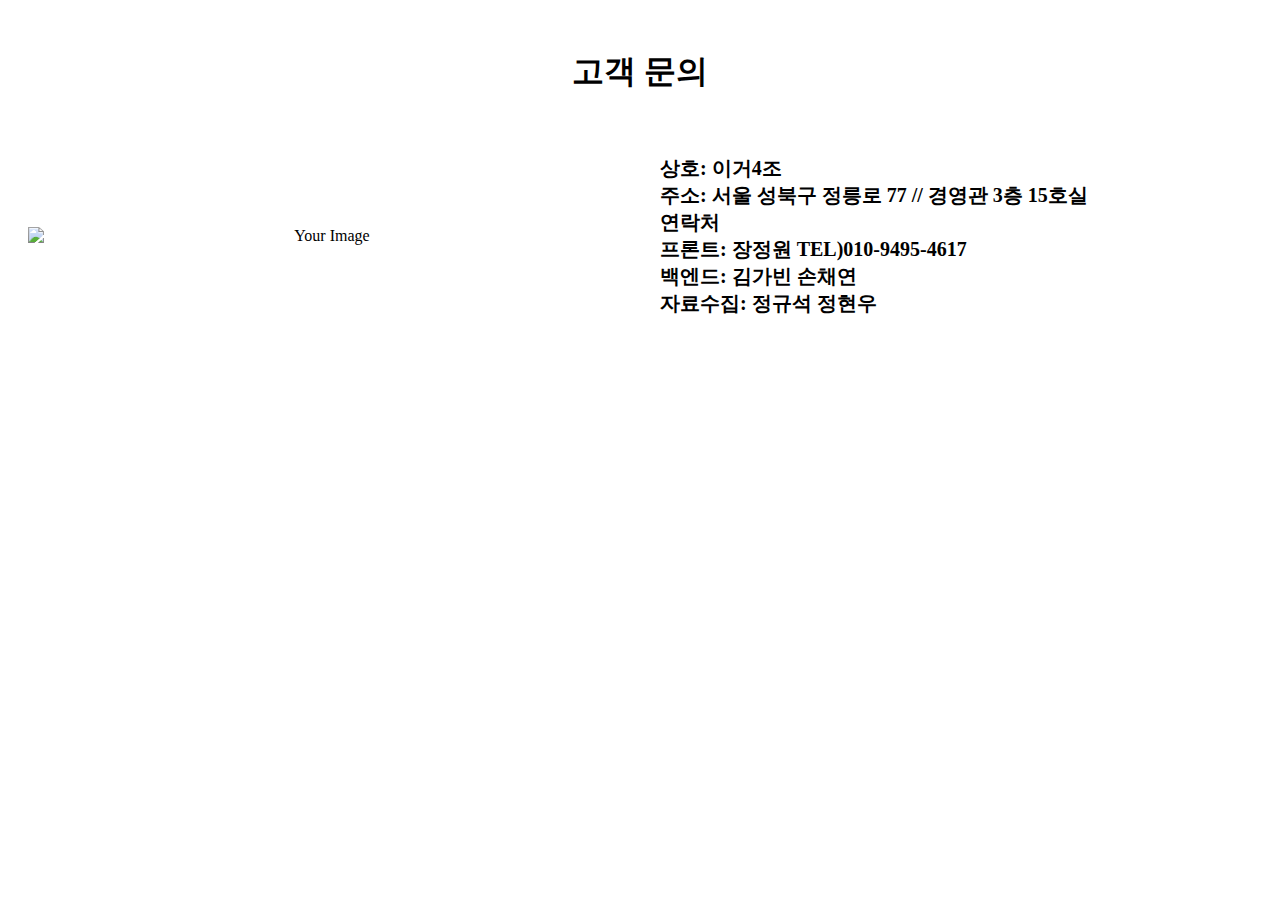
==== contact.html @ 9e964c38 "Add files via upload" ====
<!DOCTYPE html>
<html lang="en">
<head>
    <meta charset="UTF-8">
    <meta name="viewport" content="width=device-width, initial-scale=1.0">
    <title>고객 문의</title>
    <link rel="stylesheet" href="style.css"> <!-- Link to your external CSS file -->
    <style>
        body {
            text-align: center; /* Center the text within the body */
        }
        h1 {
            margin-top: 50px; /* Add space above the title for visual balance */
        }
        .container {
            display: flex;
            align-items: center;
            justify-content: center;
            flex-wrap: wrap;
            text-align: center; /* Center the content within the container */
        }
        .content {
            flex: 1;
            max-width: 950px;
            padding: 20px;
        }
        .content img {
            max-width: 100%; /* Set the maximum width to 100% (full width) */
            height: auto; /* Maintain aspect ratio */
            display: block; /* Center the image within its container */
            margin: 0 auto; /* Center the image horizontally */
        }
        .description {
            text-align: left; /* Align the text to the left */
            font-size: 20px; /* Set the font size to 20 pixels */
            font-weight: bold; /* Make the text bold */
        }
    </style>
</head>
<body>
    <h1>고객 문의</h1>
    <div class="container">
        <div class="content">
            <img src="contactphoto.png" alt="Your Image"> <!-- Placeholder image -->
        </div>
        <div class="content description">
            <p>
                상호: 이거4조<br>
                주소: 서울 성북구 정릉로 77 // 경영관 3층 15호실<br>
                연락처<br>
                프론트: 장정원 TEL)010-9495-4617<br>
                백엔드: 김가빈 손채연<br>
                자료수집: 정규석 정현우
            </p>
        </div>
    </div>
</body>
</html>
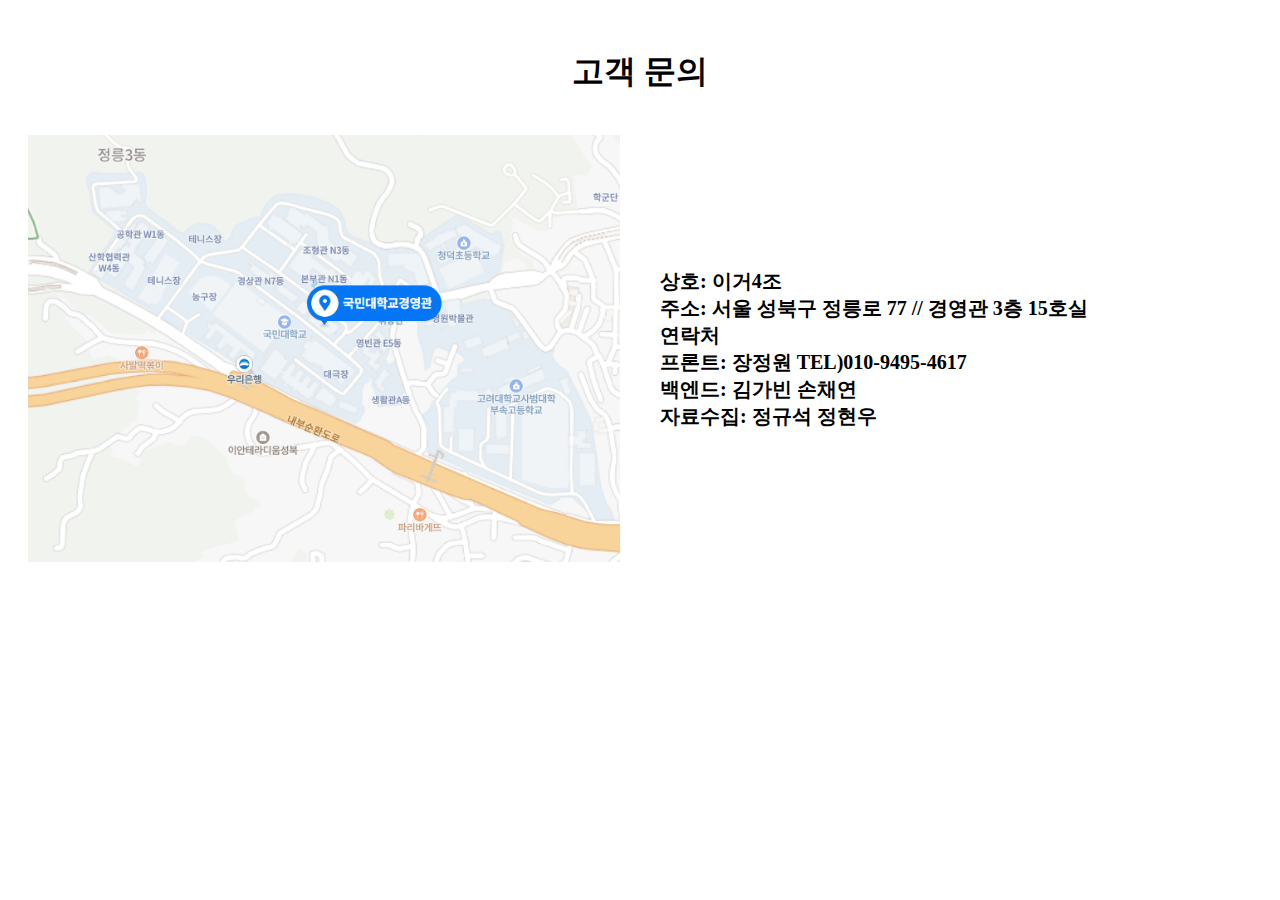
==== commit bc1b4172: "Update contact.html" ====
--- a/contact.html
+++ b/contact.html
@@ -41,7 +41,7 @@
     <h1>고객 문의</h1>
     <div class="container">
         <div class="content">
-            <img src="contactphoto.png" alt="Your Image"> <!-- Placeholder image -->
+            <img src="contactphoto.PNG" alt="Your Image"> <!-- Placeholder image -->
         </div>
         <div class="content description">
             <p>
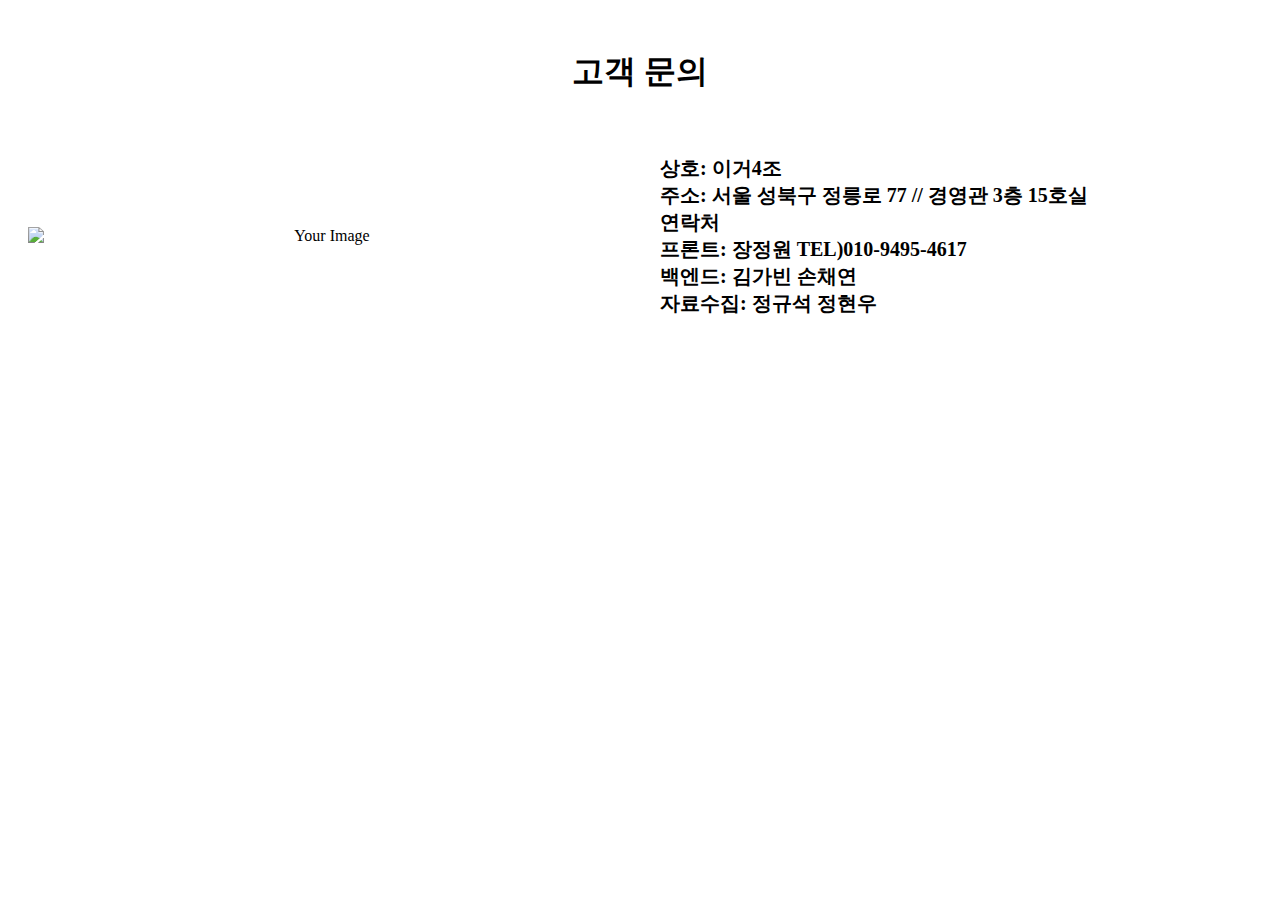
==== commit b1b0ee72: "Update contact.html" ====
--- a/contact.html
+++ b/contact.html
@@ -41,7 +41,7 @@
     <h1>고객 문의</h1>
     <div class="container">
         <div class="content">
-            <img src="contactphoto.PNG" alt="Your Image"> <!-- Placeholder image -->
+            <img src="contactphoto.png" alt="Your Image"> <!-- Placeholder image -->
         </div>
         <div class="content description">
             <p>
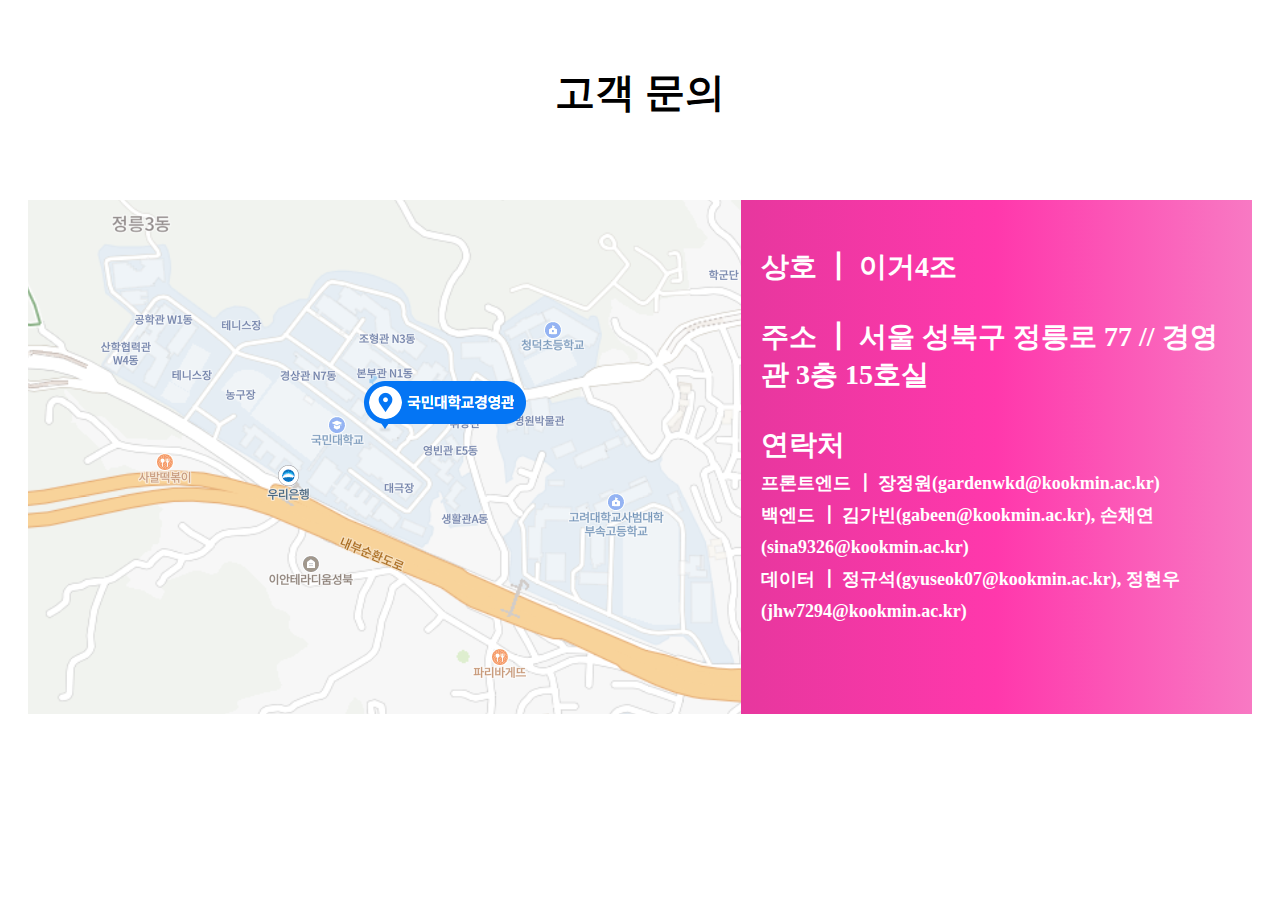
==== commit 01f65473: "Add files via upload" ====
--- a/contact.html
+++ b/contact.html
@@ -3,57 +3,28 @@
 <head>
     <meta charset="UTF-8">
     <meta name="viewport" content="width=device-width, initial-scale=1.0">
-    <title>고객 문의</title>
-    <link rel="stylesheet" href="style.css"> <!-- Link to your external CSS file -->
-    <style>
-        body {
-            text-align: center; /* Center the text within the body */
-        }
-        h1 {
-            margin-top: 50px; /* Add space above the title for visual balance */
-        }
-        .container {
-            display: flex;
-            align-items: center;
-            justify-content: center;
-            flex-wrap: wrap;
-            text-align: center; /* Center the content within the container */
-        }
-        .content {
-            flex: 1;
-            max-width: 950px;
-            padding: 20px;
-        }
-        .content img {
-            max-width: 100%; /* Set the maximum width to 100% (full width) */
-            height: auto; /* Maintain aspect ratio */
-            display: block; /* Center the image within its container */
-            margin: 0 auto; /* Center the image horizontally */
-        }
-        .description {
-            text-align: left; /* Align the text to the left */
-            font-size: 20px; /* Set the font size to 20 pixels */
-            font-weight: bold; /* Make the text bold */
-        }
-    </style>
+    <title>UDOG 고객 문의</title>
+    <link rel="stylesheet" href="contactstyle.css"> <!-- Link to your external CSS file -->
 </head>
 <body>
-    <h1>고객 문의</h1>
+    <h1 class="thicker-font">고객 문의</h1>
     <div class="container">
         <div class="content">
             <img src="contactphoto.png" alt="Your Image"> <!-- Placeholder image -->
-        </div>
-        <div class="content description">
-            <p>
-                상호: 이거4조<br>
-                주소: 서울 성북구 정릉로 77 // 경영관 3층 15호실<br>
-                연락처<br>
-                프론트: 장정원 TEL)010-9495-4617<br>
-                백엔드: 김가빈 손채연<br>
-                자료수집: 정규석 정현우
-            </p>
+            <div class="description">
+                <p>
+                    상호 ┃ 이거4조<br>
+                    <br>
+                    주소 ┃ 서울 성북구 정릉로 77 // 경영관 3층 15호실<br>
+                    <br>
+                    연락처<br>
+                    <span class="smaller-text">프론트엔드 ┃ 장정원(gardenwkd@kookmin.ac.kr)<br>
+                    <span class="smaller-text">백엔드 ┃ 김가빈(gabeen@kookmin.ac.kr), 손채연(sina9326@kookmin.ac.kr)<br>
+                        <span class="much-smaller-text">
+                    <span class="smaller-text">데이터 ┃ 정규석(gyuseok07@kookmin.ac.kr), 정현우(jhw7294@kookmin.ac.kr)
+                </p>
+            </div>
         </div>
     </div>
 </body>
 </html>
-
--- a/contactstyle.css
+++ b/contactstyle.css
@@ -0,0 +1,52 @@
+body {
+    text-align: center; /* Center the text within the body */
+    background-color: #ffffff; /* Set a background color */
+    color: #000000; /* Set text color to black */
+}
+
+h1 {
+    margin-top: 65px; /* Add space above the title for visual balance */
+    font-size: 40px; /* Set the font size to 20 pixels */
+    margin-bottom: 60px;
+}
+
+.container {
+    display: flex;
+    align-items: center;
+    justify-content: center;
+    flex-wrap: wrap;
+    text-align: center; /* Center the content within the container */
+}
+
+.content {
+    flex: 1;
+    max-width: 1450px;
+    padding: 20px;
+    border-radius: 10px; /* Add some border-radius for a softer look */
+    display: flex; /* Add display flex to create a flex container for image and description */
+    justify-content: space-between; /* Add space between image and description */
+}
+
+.content img {
+    max-width: 100%; /* Set the maximum width to 100% (full width) */
+    height: auto; /* Maintain aspect ratio */
+    display: block; /* Center the image within its container */
+}
+
+.description {
+    flex: 1;
+    text-align: left; /* Align the text to the left */
+    font-size: 28px; /* Set the font size to 20 pixels */
+    font-weight: bold; /* Make the text bold */
+    background: linear-gradient(to right, #e7379e, #ff38ac, #f879c3); /* Add a gradient background to the description */
+    padding: 20px; /* Add padding for better spacing */
+    color: #ffffff; /* Set the text color of the description to white */
+}
+
+.smaller-text {
+    font-size: 18px; /* Set the font size to 16 pixels or your preferred size */
+}
+
+.thicker-font {
+    font-weight: bold; /* You can also use 'bolder' or a numeric value like 600 for a thicker font */
+}